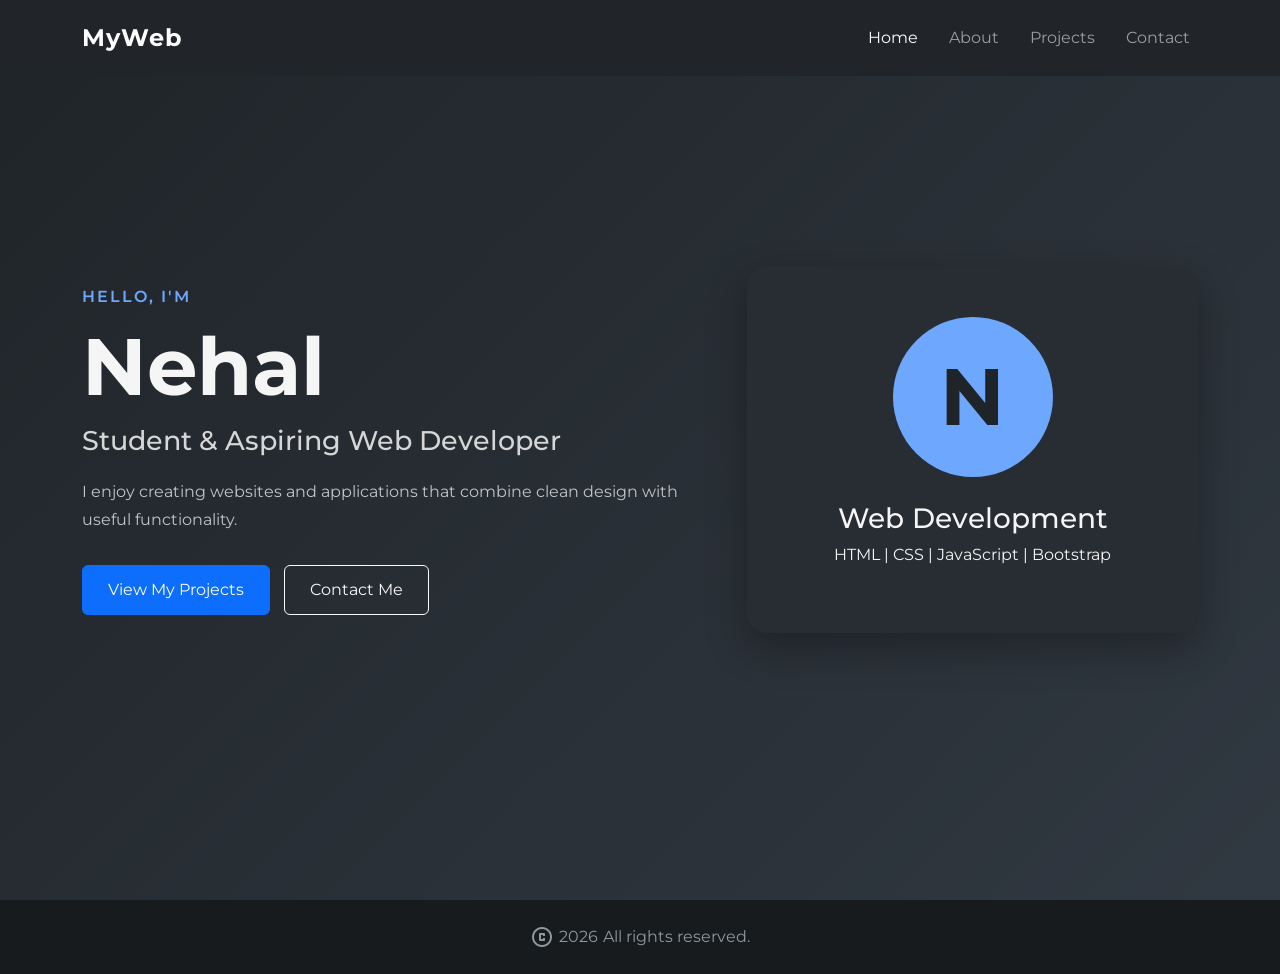
==== index.html @ 5fdbfc5e "Changed home.html to index.html" ====
<!DOCTYPE html>
<html lang="en">

<head>
    <meta charset="UTF-8">
    <meta name="viewport" content="width=device-width, initial-scale=1.0">

    <title>Home | Nehal</title>

    <!-- Bootstrap CSS -->
    <link
        href="https://cdn.jsdelivr.net/npm/bootstrap@5.3.8/dist/css/bootstrap.min.css"
        rel="stylesheet"
        integrity="sha384-sRIl4kxILFvY47J16cr9ZwB07vP4J8+LH7qKQnuqkuIAvNWLzeN8tE5YBujZqJLB"
        crossorigin="anonymous"
    >

    <!-- Google Font -->
    <link
        href="https://fonts.googleapis.com/css2?family=Montserrat:wght@400;500;600;700&display=swap"
        rel="stylesheet"
    >

    <!-- Material Symbols -->
    <link
        rel="stylesheet"
        href="https://fonts.googleapis.com/css2?family=Material+Symbols+Outlined:opsz,wght,FILL,GRAD@24,400,0,0&icon_names=copyright"
    >

    <!-- Custom CSS -->
    <link rel="stylesheet" href="style.css">

</head>

<body>

    <!-- Navigation -->
    <nav class="navbar navbar-expand-lg navbar-dark bg-dark fixed-top">

        <div class="container">

            <a class="navbar-brand fw-bold" href="home.html">
                MyWeb
            </a>

            <button
                class="navbar-toggler"
                type="button"
                data-bs-toggle="collapse"
                data-bs-target="#navbarNav"
                aria-controls="navbarNav"
                aria-expanded="false"
                aria-label="Toggle navigation"
            >
                <span class="navbar-toggler-icon"></span>
            </button>

            <div class="collapse navbar-collapse" id="navbarNav">

                <ul class="navbar-nav ms-auto">

                    <li class="nav-item">
                        <a class="nav-link active" href="home.html">Home</a>
                    </li>

                    <li class="nav-item">
                        <a class="nav-link" href="about.html">About</a>
                    </li>

                    <li class="nav-item">
                        <a class="nav-link" href="projects.html">Projects</a>
                    </li>

                    <li class="nav-item">
                        <a class="nav-link" href="contact.html">Contact</a>
                    </li>

                </ul>

            </div>

        </div>

    </nav>


    <main>

        <!-- Hero Section -->
        <section class="hero-section">

            <div class="container">

                <div class="row align-items-center min-vh-100">

                    <div class="col-lg-7">

                        <p class="intro-text">
                            Hello, I'm
                        </p>

                        <h1>
                            Nehal
                        </h1>

                        <h2>
                            Student &amp; Aspiring Web Developer
                        </h2>

                        <p class="hero-description">
                            I enjoy creating websites and applications that
                            combine clean design with useful functionality.
                        </p>

                        <div class="hero-buttons">

                            <a
                                href="projects.html"
                                class="btn btn-primary"
                            >
                                View My Projects
                            </a>

                            <a
                                href="contact.html"
                                class="btn btn-outline-light"
                            >
                                Contact Me
                            </a>

                        </div>

                    </div>


                    <div class="col-lg-5 text-center">

                        <div class="profile-card">

                            <div class="profile-circle">
                                N
                            </div>

                            <h3>
                                Web Development
                            </h3>

                            <p>
                                HTML | CSS | JavaScript | Bootstrap
                            </p>

                        </div>

                    </div>

                </div>

            </div>

        </section>

    </main>


    <!-- Footer -->
    <footer class="site-footer">

        <p>
            <span class="material-symbols-outlined">
                copyright
            </span>

            <span id="year"></span>

            All rights reserved.
        </p>

    </footer>


    <!-- Bootstrap JavaScript -->
    <script
        src="https://cdn.jsdelivr.net/npm/bootstrap@5.3.8/dist/js/bootstrap.bundle.min.js"
        integrity="sha384-FKyoEForCGlyvwx9Hj09JcYn3nv7wiPVlz7YYwJrWVcXK/BmnVDxM+D2scQbITxI"
        crossorigin="anonymous"
    ></script>

    <!-- Custom JavaScript -->
    <script src="script.js"></script>

</body>

</html>
---- style.css ----
/* ==============================
   General
   ============================== */

body {
    font-family: 'Montserrat', sans-serif;
    background-color: #1f2428;
    color: #f5f5f5;
    margin: 0;
}


/* ==============================
   Navigation
   ============================== */

.navbar {
    padding: 15px 0;
}

.navbar-brand {
    font-size: 1.5rem;
    letter-spacing: 1px;
}

.nav-link {
    margin-left: 15px;
    transition: 0.3s;
}

.nav-link:hover {
    color: #6ea8fe !important;
}


/* ==============================
   Hero Section
   ============================== */

.hero-section {
    min-height: 100vh;
    display: flex;
    align-items: center;
    background: linear-gradient(
        135deg,
        #1f2428,
        #303841
    );
}

.intro-text {
    color: #6ea8fe;
    font-weight: 600;
    text-transform: uppercase;
    letter-spacing: 2px;
    margin-bottom: 10px;
}

.hero-section h1 {
    font-size: 5rem;
    font-weight: 700;
    margin-bottom: 10px;
}

.hero-section h2 {
    font-size: 1.7rem;
    font-weight: 500;
    color: #d6d6d6;
    margin-bottom: 20px;
}

.hero-description {
    max-width: 600px;
    color: #bfc5ca;
    line-height: 1.8;
}

.hero-buttons {
    margin-top: 30px;
}

.hero-buttons .btn {
    margin-right: 10px;
    padding: 12px 25px;
}


/* ==============================
   Profile Card
   ============================== */

.profile-card {
    background-color: #272d32;
    padding: 50px 30px;
    border-radius: 20px;
    box-shadow: 0 15px 40px rgba(0, 0, 0, 0.3);
}

.profile-circle {
    width: 160px;
    height: 160px;
    border-radius: 50%;
    background-color: #6ea8fe;
    color: #1f2428;
    font-size: 5rem;
    font-weight: 700;

    display: flex;
    align-items: center;
    justify-content: center;

    margin: 0 auto 25px;
}


/* ==============================
   General Pages
   ============================== */

.page-section {
    padding: 130px 0 80px;
    min-height: 100vh;
}

.section-heading {
    margin-bottom: 60px;
}

.section-heading h1,
.section-heading h2 {
    font-weight: 700;
}

.section-heading > p:last-child {
    color: #bfc5ca;
    max-width: 700px;
    margin: 15px auto 0;
    line-height: 1.7;
}


/* ==============================
   About
   ============================== */

.about-box {
    background-color: #272d32;
    padding: 35px;
    border-radius: 15px;
    border-left: 4px solid #6ea8fe;
}

.about-box h3 {
    margin-bottom: 20px;
}

.about-box li {
    margin-bottom: 12px;
    color: #c8cdd1;
}


/* ==============================
   Skills
   ============================== */

.skills-section {
    padding: 80px 0;
    background-color: #272d32;
}

.skill-card {
    height: 100%;
    padding: 30px;
    background-color: #1f2428;
    border-radius: 15px;
    transition:
        transform 0.3s,
        box-shadow 0.3s;
}

.skill-card:hover {
    transform: translateY(-8px);
    box-shadow: 0 10px 25px rgba(0, 0, 0, 0.25);
}

.skill-card h3 {
    color: #6ea8fe;
    margin-bottom: 15px;
}


/* ==============================
   Projects
   ============================== */

.project-card {
    height: 100%;
    padding: 30px;
    background-color: #272d32;
    border-radius: 15px;
    border: 1px solid #3c444b;

    transition:
        transform 0.3s,
        border-color 0.3s;
}

.project-card:hover {
    transform: translateY(-8px);
    border-color: #6ea8fe;
}

.project-card h2 {
    font-size: 1.4rem;
    margin: 15px 0;
}

.project-card p {
    color: #bfc5ca;
    line-height: 1.7;
}

.project-number {
    font-size: 1.2rem;
    color: #6ea8fe;
    font-weight: 700;
}

.project-tags {
    margin-top: 25px;
}

.project-tags span {
    display: inline-block;
    background-color: #343b42;
    padding: 6px 10px;
    margin: 3px;
    border-radius: 5px;
    font-size: 0.8rem;
}


/* ==============================
   Contact
   ============================== */

.contact-form {
    background-color: #272d32;
    padding: 40px;
    border-radius: 15px;
}

.form-label {
    font-weight: 600;
}

.form-control {
    background-color: #1f2428;
    border: 1px solid #454d55;
    color: white;
    padding: 12px;
}

.form-control::placeholder {
    color: #8f989f;
}

.form-control:focus {
    background-color: #1f2428;
    color: white;
    border-color: #6ea8fe;
    box-shadow: none;
}


/* ==============================
   Footer
   ============================== */

.site-footer {
    display: flex;
    justify-content: center;
    align-items: center;

    background-color: #171b1e;

    padding: 25px;

    color: #8f989f;
}

.site-footer p {
    margin: 0;

    display: flex;
    align-items: center;

    gap: 5px;
}

.site-footer .material-symbols-outlined {
    font-size: 24px;
    line-height: 1;
}


/* ==============================
   Responsive Design
   ============================== */

@media (max-width: 767px) {

    .navbar {
        padding: 12px 0;
    }

    .nav-link {
        margin-left: 0;
    }

    .hero-section {
        padding: 100px 0 60px;
    }

    .hero-section h1 {
        font-size: 3.5rem;
    }

    .hero-section h2 {
        font-size: 1.3rem;
    }

    .hero-description {
        font-size: 0.95rem;
    }

    .hero-buttons {
        margin-top: 25px;
    }

    .hero-buttons .btn {
        margin-right: 5px;
        margin-bottom: 10px;
        padding: 10px 18px;
    }

    .profile-card {
        margin-top: 40px;
        padding: 40px 20px;
    }

    .profile-circle {
        width: 130px;
        height: 130px;
        font-size: 4rem;
    }

    .page-section {
        padding: 110px 0 60px;
    }

    .section-heading {
        margin-bottom: 40px;
    }

    .contact-form {
        padding: 25px;
    }

}


/* ==============================
   Extra Small Screens
   ============================== */

@media (max-width: 480px) {

    .hero-section h1 {
        font-size: 3rem;
    }

    .hero-section h2 {
        font-size: 1.15rem;
    }

    .hero-buttons .btn {
        display: block;
        width: 100%;
        margin-right: 0;
    }

}
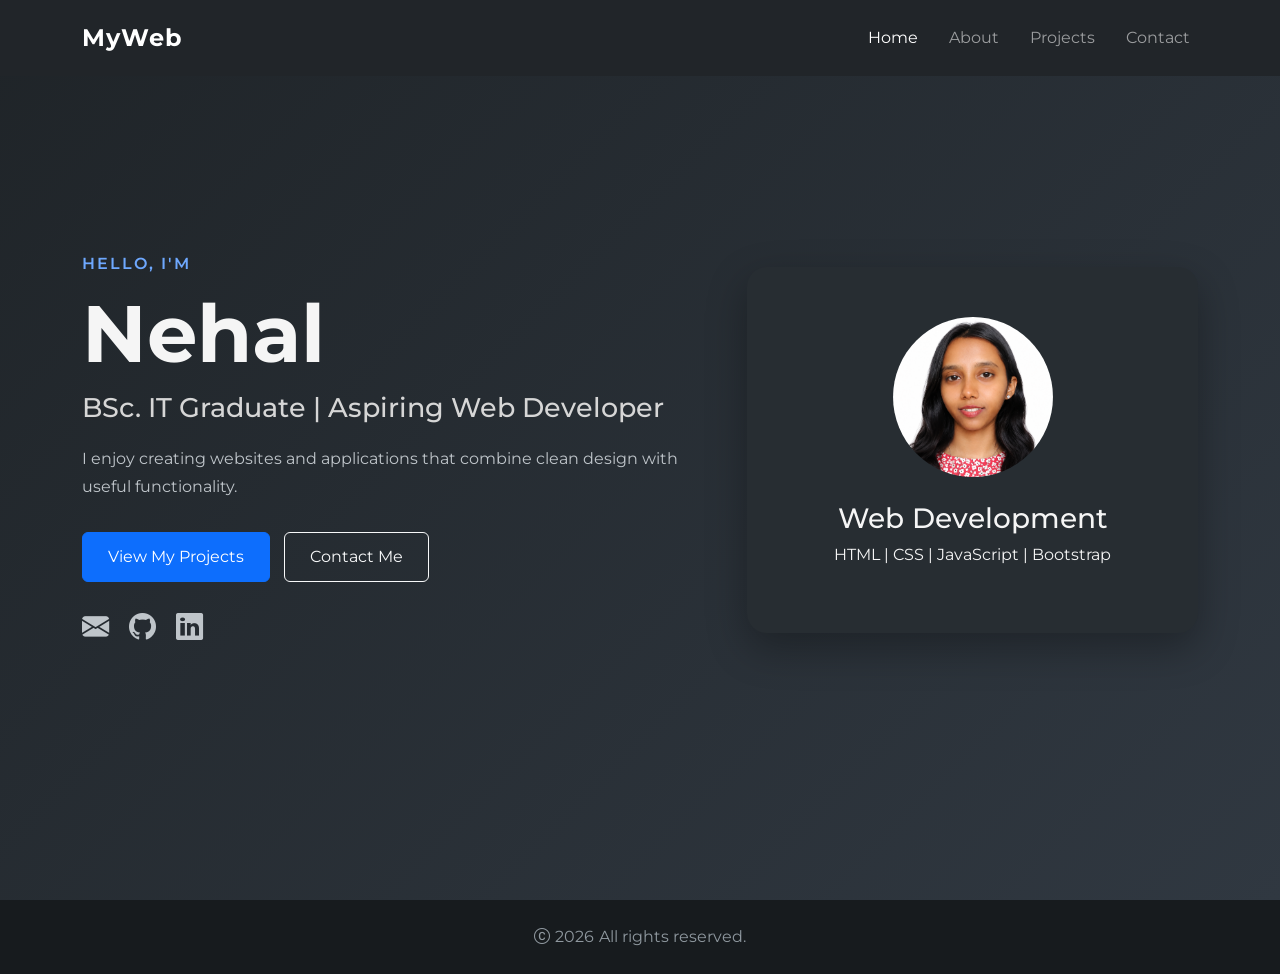
==== commit bf6313e4: "Added profile photo and social links on homepage" ====
--- a/index.html
+++ b/index.html
@@ -15,6 +15,12 @@
         crossorigin="anonymous"
     >
 
+    <!-- Bootstrap Icons -->
+    <link
+        rel="stylesheet"
+        href="https://cdn.jsdelivr.net/npm/bootstrap-icons@1.11.3/font/bootstrap-icons.css"
+    >
+
     <!-- Google Font -->
     <link
         href="https://fonts.googleapis.com/css2?family=Montserrat:wght@400;500;600;700&display=swap"
@@ -28,7 +34,7 @@
     >
 
     <!-- Custom CSS -->
-    <link rel="stylesheet" href="style.css">
+    <link rel="stylesheet" href="styles.css">
 
 </head>
 
@@ -104,7 +110,7 @@
                         </h1>
 
                         <h2>
-                            Student &amp; Aspiring Web Developer
+                            BSc. IT Graduate | Aspiring Web Developer
                         </h2>
 
                         <p class="hero-description">
@@ -113,7 +119,6 @@
                         </p>
 
                         <div class="hero-buttons">
-
                             <a
                                 href="projects.html"
                                 class="btn btn-primary"
@@ -130,15 +135,49 @@
 
                         </div>
 
+                        <div class = "social-links">
+
+                            <!-- Email -->
+                            <a
+                                href="mailto:nehal.anbhavne26@gmail.com"
+                                aria-label="Email"
+                                title="Email"
+                            >
+                                <i class="bi bi-envelope-fill"></i>
+                            </a>
+
+                            <!-- GitHub -->
+                            <a
+                                href="https://github.com/nehal216"
+                                target="_blank"
+                                rel="noopener noreferrer"
+                                aria-label="GitHub"
+                                title="GitHub"
+                            >
+                                <i class="bi bi-github"></i>
+                            </a>
+
+                            <!-- LinkedIn -->
+                            <a
+                                href="https://www.linkedin.com/in/nehal-anbhavne"
+                                target="_blank"
+                                rel="noopener noreferrer"
+                                aria-label="LinkedIn profile"
+                                title="LinkedIn"
+                            >
+                                <i class="bi bi-linkedin"></i>
+                            </a>
+
+                        </div>
+
                     </div>
 
 
                     <div class="col-lg-5 text-center">
 
                         <div class="profile-card">
-
                             <div class="profile-circle">
-                                N
+                                <img src="images/photo.png" alt="Photo of Nehal">
                             </div>
 
                             <h3>
@@ -166,9 +205,8 @@
     <footer class="site-footer">
 
         <p>
-            <span class="material-symbols-outlined">
-                copyright
-            </span>
+
+            <i class="bi bi-c-circle"></i>
 
             <span id="year"></span>
 
--- a/styles.css
+++ b/styles.css
@@ -0,0 +1,419 @@
+/* ==============================
+   General
+   ============================== */
+
+body {
+    font-family: 'Montserrat', sans-serif;
+    background-color: #1f2428;
+    color: #f5f5f5;
+    margin: 0;
+}
+
+
+/* ==============================
+   Navigation
+   ============================== */
+
+.navbar {
+    padding: 15px 0;
+}
+
+.navbar-brand {
+    font-size: 1.5rem;
+    letter-spacing: 1px;
+}
+
+.nav-link {
+    margin-left: 15px;
+    transition: 0.3s;
+}
+
+.nav-link:hover {
+    color: #6ea8fe !important;
+}
+
+
+/* ==============================
+   Hero Section
+   ============================== */
+
+.hero-section {
+    min-height: 100vh;
+    display: flex;
+    align-items: center;
+    background: linear-gradient(
+        135deg,
+        #1f2428,
+        #303841
+    );
+}
+
+.intro-text {
+    color: #6ea8fe;
+    font-weight: 600;
+    text-transform: uppercase;
+    letter-spacing: 2px;
+    margin-bottom: 10px;
+}
+
+.hero-section h1 {
+    font-size: 5rem;
+    font-weight: 700;
+    margin-bottom: 10px;
+}
+
+.hero-section h2 {
+    font-size: 1.7rem;
+    font-weight: 500;
+    color: #d6d6d6;
+    margin-bottom: 20px;
+}
+
+.hero-description {
+    max-width: 600px;
+    color: #bfc5ca;
+    line-height: 1.8;
+}
+
+.hero-buttons {
+    margin-top: 30px;
+}
+
+.hero-buttons .btn {
+    margin-right: 10px;
+    padding: 12px 25px;
+}
+
+/* ==============================
+   Social Links
+   ============================== */
+
+.social-links {
+    display: flex;
+    align-items: center;
+    gap: 20px;
+    margin-top: 25px;
+}
+
+.social-links a {
+    color: #bfc5ca;
+    font-size: 1.7rem;
+    text-decoration: none;
+    transition: 0.3s;
+}
+
+.social-links a:hover {
+    color: #6ea8fe;
+    transform: translateY(-3px);
+}
+
+
+/* ==============================
+   Profile Card
+   ============================== */
+
+.profile-card {
+    background-color: #272d32;
+    padding: 50px 30px;
+    border-radius: 20px;
+    box-shadow: 0 15px 40px rgba(0, 0, 0, 0.3);
+}
+
+.profile-circle {
+    width: 160px;
+    height: 160px;
+    border-radius: 50%;
+    overflow: hidden;
+
+    margin: 0 auto 25px;
+
+    background-color: #6ea8fe;
+}
+
+.profile-circle img {
+    width: 100%;
+    height: 100%;
+    object-fit: cover;
+    display: block;
+}
+
+
+/* ==============================
+   General Pages
+   ============================== */
+
+.page-section {
+    padding: 130px 0 80px;
+    min-height: 100vh;
+}
+
+.section-heading {
+    margin-bottom: 60px;
+}
+
+.section-heading h1,
+.section-heading h2 {
+    font-weight: 700;
+}
+
+.section-heading > p:last-child {
+    color: #bfc5ca;
+    max-width: 700px;
+    margin: 15px auto 0;
+    line-height: 1.7;
+}
+
+
+/* ==============================
+   About
+   ============================== */
+
+.about-box {
+    background-color: #272d32;
+    padding: 35px;
+    border-radius: 15px;
+    border-left: 4px solid #6ea8fe;
+}
+
+.about-box h3 {
+    margin-bottom: 20px;
+}
+
+.about-box li {
+    margin-bottom: 12px;
+    color: #c8cdd1;
+}
+
+
+/* ==============================
+   Skills
+   ============================== */
+
+.skills-section {
+    padding: 80px 0;
+    background-color: #272d32;
+}
+
+.skill-card {
+    height: 100%;
+    padding: 30px;
+    background-color: #1f2428;
+    border-radius: 15px;
+    transition:
+        transform 0.3s,
+        box-shadow 0.3s;
+}
+
+.skill-card:hover {
+    transform: translateY(-8px);
+    box-shadow: 0 10px 25px rgba(0, 0, 0, 0.25);
+}
+
+.skill-card h3 {
+    color: #6ea8fe;
+    margin-bottom: 15px;
+}
+
+
+/* ==============================
+   Projects
+   ============================== */
+
+.project-card {
+    height: 100%;
+    padding: 30px;
+    background-color: #272d32;
+    border-radius: 15px;
+    border: 1px solid #3c444b;
+
+    transition:
+        transform 0.3s,
+        border-color 0.3s;
+}
+
+.project-card:hover {
+    transform: translateY(-8px);
+    border-color: #6ea8fe;
+}
+
+.project-card h2 {
+    font-size: 1.4rem;
+    margin: 15px 0;
+}
+
+.project-card p {
+    color: #bfc5ca;
+    line-height: 1.7;
+}
+
+.project-number {
+    font-size: 1.2rem;
+    color: #6ea8fe;
+    font-weight: 700;
+}
+
+.project-tags {
+    margin-top: 25px;
+}
+
+.project-tags span {
+    display: inline-block;
+    background-color: #343b42;
+    padding: 6px 10px;
+    margin: 3px;
+    border-radius: 5px;
+    font-size: 0.8rem;
+}
+
+
+/* ==============================
+   Contact
+   ============================== */
+
+.contact-form {
+    background-color: #272d32;
+    padding: 40px;
+    border-radius: 15px;
+}
+
+.form-label {
+    font-weight: 600;
+}
+
+.form-control {
+    background-color: #1f2428;
+    border: 1px solid #454d55;
+    color: white;
+    padding: 12px;
+}
+
+.form-control::placeholder {
+    color: #8f989f;
+}
+
+.form-control:focus {
+    background-color: #1f2428;
+    color: white;
+    border-color: #6ea8fe;
+    box-shadow: none;
+}
+
+
+/* ==============================
+   Footer
+   ============================== */
+
+.site-footer {
+    display: flex;
+    justify-content: center;
+    align-items: center;
+
+    background-color: #171b1e;
+
+    padding: 25px;
+
+    color: #8f989f;
+}
+
+.site-footer p {
+    margin: 0;
+
+    display: flex;
+    align-items: center;
+
+    gap: 5px;
+}
+
+.site-footer .material-symbols-outlined {
+    font-size: 24px;
+    line-height: 1;
+}
+
+
+/* ==============================
+   Responsive Design
+   ============================== */
+
+@media (max-width: 767px) {
+
+    .navbar {
+        padding: 12px 0;
+    }
+
+    .nav-link {
+        margin-left: 0;
+    }
+
+    .hero-section {
+        padding: 100px 0 60px;
+    }
+
+    .hero-section h1 {
+        font-size: 3.5rem;
+    }
+
+    .hero-section h2 {
+        font-size: 1.3rem;
+    }
+
+    .hero-description {
+        font-size: 0.95rem;
+    }
+
+    .hero-buttons {
+        margin-top: 25px;
+    }
+
+    .hero-buttons .btn {
+        margin-right: 5px;
+        margin-bottom: 10px;
+        padding: 10px 18px;
+    }
+
+    .profile-card {
+        margin-top: 40px;
+        padding: 40px 20px;
+    }
+
+    .profile-circle {
+        width: 130px;
+        height: 130px;
+        font-size: 4rem;
+    }
+
+    .page-section {
+        padding: 110px 0 60px;
+    }
+
+    .section-heading {
+        margin-bottom: 40px;
+    }
+
+    .contact-form {
+        padding: 25px;
+    }
+
+}
+
+
+/* ==============================
+   Extra Small Screens
+   ============================== */
+
+@media (max-width: 480px) {
+
+    .hero-section h1 {
+        font-size: 3rem;
+    }
+
+    .hero-section h2 {
+        font-size: 1.15rem;
+    }
+
+    .hero-buttons .btn {
+        display: block;
+        width: 100%;
+        margin-right: 0;
+    }
+
+}
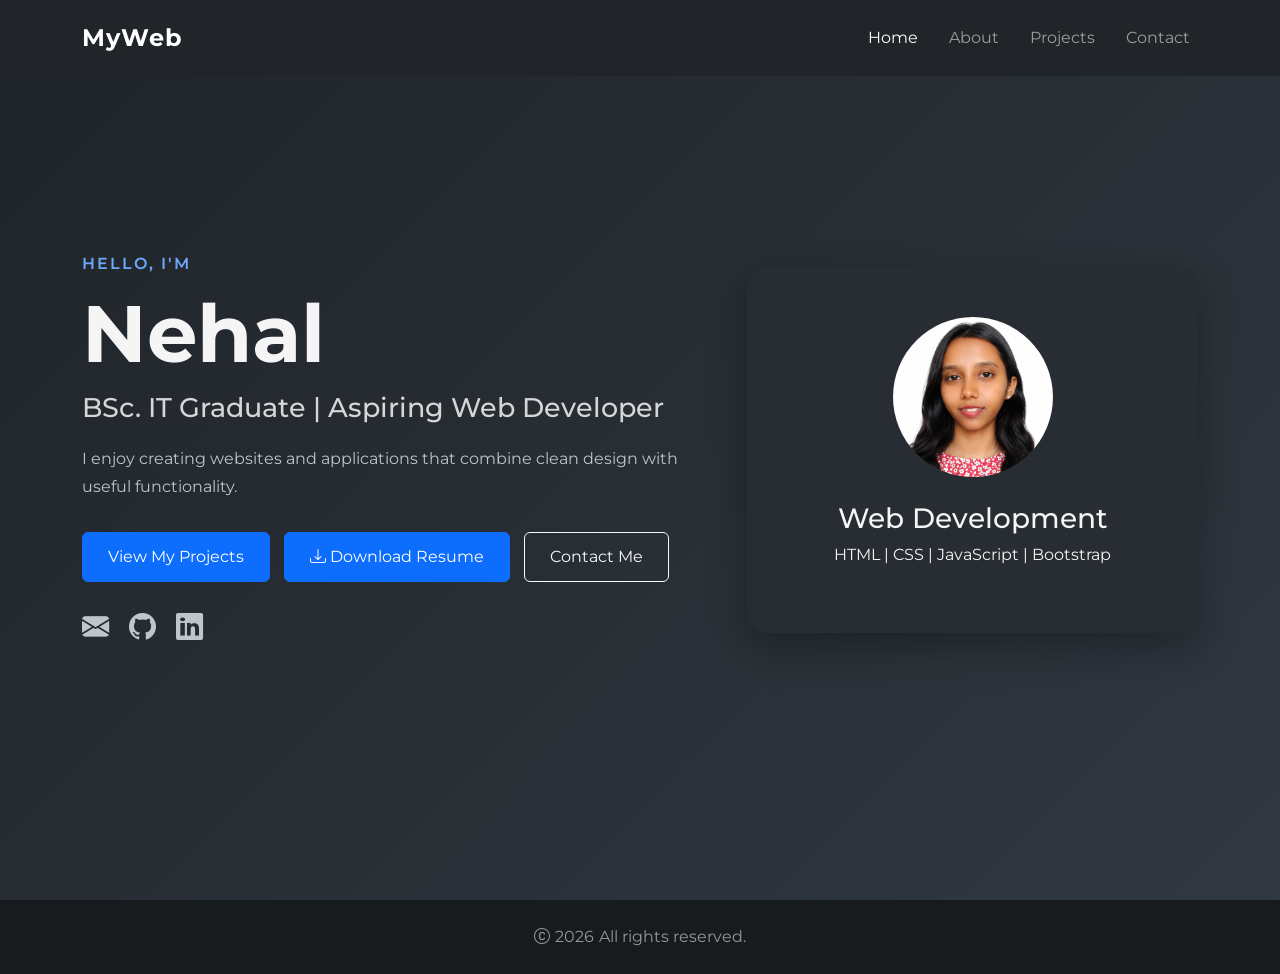
==== commit 597732eb: "Added download resume button" ====
--- a/index.html
+++ b/index.html
@@ -119,17 +119,19 @@
                         </p>
 
                         <div class="hero-buttons">
-                            <a
-                                href="projects.html"
-                                class="btn btn-primary"
-                            >
+
+                            <a href="projects.html" class="btn btn-primary">
                                 View My Projects
                             </a>
 
-                            <a
-                                href="contact.html"
-                                class="btn btn-outline-light"
-                            >
+                            <a href="resume/Nehal_Resume.pdf"
+                            class="btn btn-primary"
+                            download>
+                                <i class="bi bi-download"></i>
+                                Download Resume
+                            </a>
+
+                            <a href="contact.html" class="btn btn-outline-light">
                                 Contact Me
                             </a>
 
--- a/styles.css
+++ b/styles.css
@@ -194,26 +194,117 @@
     background-color: #272d32;
 }
 
-.skill-card {
+/* ==============================
+   Skills
+   ============================== */
+
+.skills-section {
+    padding: 80px 0;
+    background-color: #272d32;
+}
+
+
+/* Individual Category Card */
+
+.skill-category-card {
     height: 100%;
-    padding: 30px;
+    padding: 35px 30px;
+
     background-color: #1f2428;
+
     border-radius: 15px;
+
     transition:
         transform 0.3s,
         box-shadow 0.3s;
 }
 
-.skill-card:hover {
+
+/* Card Hover */
+
+.skill-category-card:hover {
     transform: translateY(-8px);
-    box-shadow: 0 10px 25px rgba(0, 0, 0, 0.25);
-}
-
-.skill-card h3 {
+
+    box-shadow:
+        0 10px 25px rgba(0, 0, 0, 0.25);
+}
+
+
+/* Category Title */
+
+.skill-category-card h3 {
     color: #6ea8fe;
+
+    font-size: 1.6rem;
+    font-weight: 600;
+
     margin-bottom: 15px;
 }
 
+
+/* Description */
+
+.skill-category-description {
+    color: #bfc5ca;
+
+    line-height: 1.7;
+
+    min-height: 58px;
+
+    margin-bottom: 35px;
+}
+
+
+/* Icons Container */
+
+.skill-icons {
+    display: flex;
+    align-items: flex-start;
+    justify-content: space-between;
+    width: 100%;
+    margin-top: auto;
+}
+
+
+/* Individual Skill */
+
+.skill-item {
+    display: flex;
+
+    flex-direction: column;
+
+    align-items: center;
+
+    justify-content: flex-start;
+
+    text-align: center;
+
+    min-width: 55px;
+}
+
+
+/* Technology Logo */
+
+.skill-item i {
+    font-size: 3rem;
+
+    line-height: 1;
+
+    margin-bottom: 12px;
+}
+
+
+/* Skill Name */
+
+.skill-item span {
+    color: #f5f5f5;
+
+    font-size: 0.85rem;
+
+    font-weight: 500;
+
+    white-space: nowrap;
+}
 
 /* ==============================
    Projects
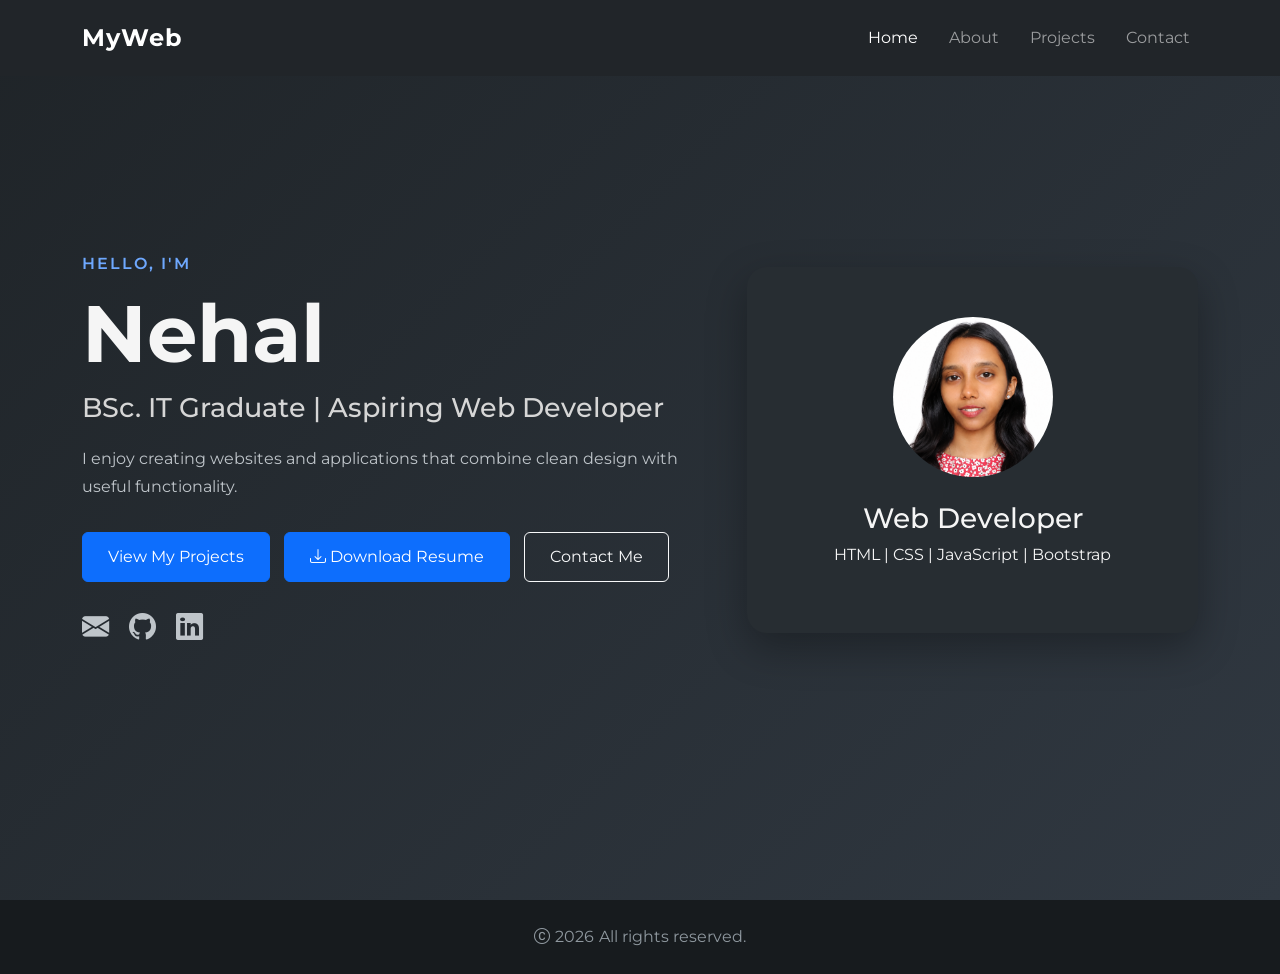
==== commit d941488a: "Complete portfolio website" ====
--- a/index.html
+++ b/index.html
@@ -183,7 +183,7 @@
                             </div>
 
                             <h3>
-                                Web Development
+                                Web Developer
                             </h3>
 
                             <p>
@@ -230,4 +230,8 @@
 
 </body>
 
-</html>+</html>
+
+<!-- "https://www.linkedin.com/in/nehal-anbhavne"
+"https://github.com/nehal216"
+"mailto:nehal.anbhavne26@gmail.com" -->
--- a/styles.css
+++ b/styles.css
@@ -184,6 +184,68 @@
     color: #c8cdd1;
 }
 
+.education-section {
+    padding: 80px 0;
+    background-color: #272d32;
+}
+
+.education-timeline {
+    max-width: 900px;
+    margin: 50px auto 0;
+}
+
+.education-card {
+    display: flex;
+    gap: 25px;
+    padding: 30px;
+    margin-bottom: 25px;
+    background-color: #1f2428;
+    border-radius: 15px;
+    transition:
+        transform 0.3s,
+        box-shadow 0.3s;
+}
+
+.education-card:hover {
+    transform: translateY(-5px);
+    box-shadow: 0 10px 25px rgba(0, 0, 0, 0.25);
+}
+
+.education-icon {
+    min-width: 60px;
+    height: 60px;
+    display: flex;
+    align-items: center;
+    justify-content: center;
+    background-color: #6ea8fe;
+    color: #1f2428;
+    border-radius: 50%;
+    font-size: 1.5rem;
+}
+
+.education-content {
+    flex: 1;
+}
+
+.education-year {
+    color: #6ea8fe;
+    font-size: 0.9rem;
+    font-weight: 600;
+}
+
+.education-content h3 {
+    color: #f5f5f5;
+    font-size: 1.4rem;
+    margin: 8px 0;
+}
+
+.education-content h4 {
+    color: #bfc5ca;
+    font-size: 1rem;
+    font-weight: 500;
+    margin-bottom: 12px;
+}
+
 
 /* ==============================
    Skills
@@ -312,10 +374,14 @@
 
 .project-card {
     height: 100%;
-    padding: 30px;
+    display: flex;
+    flex-direction: column;
+
+    padding: 40px;
+
     background-color: #272d32;
+    border: 1px solid #3a4147;
     border-radius: 15px;
-    border: 1px solid #3c444b;
 
     transition:
         transform 0.3s,
@@ -356,6 +422,37 @@
     font-size: 0.8rem;
 }
 
+.project-card-footer {
+    margin-top: auto;
+    width: 100%;
+
+    display: flex;
+    justify-content: flex-end;
+
+    padding-top: 25px;
+}
+
+.learn-more {
+    display: inline-flex;
+    align-items: center;
+    gap: 8px;
+    color: #6ea8fe;
+    text-decoration: none;
+    font-weight: 600;
+    transition: 0.3s;
+}
+
+.learn-more i {
+    transition: transform 0.3s;
+}
+
+.learn-more:hover {
+    color: #8bb9ff;
+}
+
+.learn-more:hover i {
+    transform: translateX(5px);
+}
 
 /* ==============================
    Contact
@@ -507,4 +604,264 @@
         margin-right: 0;
     }
 
-}+}
+
+@media (max-width: 576px) {
+
+    .education-card {
+        padding: 25px;
+        gap: 18px;
+    }
+
+    .education-icon {
+        min-width: 50px;
+        width: 50px;
+        height: 50px;
+        font-size: 1.2rem;
+    }
+
+    .education-content h3 {
+        font-size: 1.2rem;
+    }
+
+}
+
+/* ========================================
+   Project Detail Page
+======================================== */
+
+.project-detail-section {
+    padding: 120px 0 80px;
+    background-color: #272d32;
+    min-height: 100vh;
+}
+
+.project-detail-header {
+    max-width: 800px;
+    margin: 0 auto;
+}
+
+.project-detail-header h1 {
+    color: #f5f5f5;
+    font-size: 3rem;
+    font-weight: 700;
+    margin-bottom: 20px;
+}
+
+.project-tagline {
+    color: #bfc5ca;
+    font-size: 1.1rem;
+    line-height: 1.7;
+    max-width: 700px;
+    margin: 0 auto 25px;
+}
+
+.project-status {
+    display: inline-flex;
+    align-items: center;
+    gap: 8px;
+    padding: 8px 16px;
+    border-radius: 30px;
+    background-color: #3a3030;
+    color: #ffc107;
+    font-size: 0.9rem;
+    font-weight: 600;
+}
+
+.project-github {
+    margin-top: 30px;
+}
+
+.project-github .btn {
+    padding: 10px 22px;
+}
+
+
+/* ========================================
+   Project Information
+======================================== */
+
+.project-info-section {
+    max-width: 900px;
+    margin: 70px auto 0;
+}
+
+.project-info-section h2 {
+    color: #6ea8fe;
+    font-size: 1.8rem;
+    font-weight: 600;
+    margin-bottom: 20px;
+}
+
+.project-info-section > p {
+    color: #bfc5ca;
+    line-height: 1.8;
+    font-size: 1rem;
+}
+
+
+/* ========================================
+   Technologies
+======================================== */
+
+.technology-list {
+    display: flex;
+    flex-wrap: wrap;
+    gap: 15px;
+}
+
+.technology-badge {
+    display: inline-flex;
+    align-items: center;
+    gap: 10px;
+    padding: 12px 20px;
+    background-color: #1f2428;
+    border: 1px solid #3a4147;
+    border-radius: 10px;
+    color: #f5f5f5;
+    font-size: 0.95rem;
+    font-weight: 500;
+}
+
+.technology-badge i {
+    font-size: 1.5rem;
+}
+
+
+/* ========================================
+   Feature Cards
+======================================== */
+
+.feature-card {
+    height: 100%;
+    padding: 28px;
+    background-color: #1f2428;
+    border-radius: 15px;
+    transition:
+        transform 0.3s,
+        box-shadow 0.3s;
+}
+
+.feature-card:hover {
+    transform: translateY(-5px);
+    box-shadow: 0 10px 25px rgba(0, 0, 0, 0.25);
+}
+
+.feature-heading {
+    display: flex;
+    align-items: center;
+    gap: 12px;
+    margin-bottom: 12px;
+}
+
+.feature-heading i {
+    color: #6ea8fe;
+    font-size: 2rem;
+}
+
+.feature-heading h3 {
+    color: #f5f5f5;
+    font-size: 1.2rem;
+    font-weight: 600;
+    margin: 0;
+}
+
+.feature-card p {
+    color: #bfc5ca;
+    line-height: 1.6;
+    margin-bottom: 0;
+}
+
+
+/* ========================================
+   Project Screenshots
+======================================== */
+
+.project-screenshots {
+    align-items: flex-start;
+}
+
+.screenshot-card {
+    padding: 15px;
+    background-color: #1f2428;
+    border-radius: 15px;
+    text-align: center;
+}
+
+.screenshot-card img {
+    display: block;
+    width: 100%;
+    max-height: 700px;
+    object-fit: contain;
+    border-radius: 10px;
+}
+
+.screenshot-card p {
+    color: #bfc5ca;
+    margin: 15px 0 5px;
+    font-size: 0.95rem;
+    font-weight: 500;
+}
+
+
+/* ========================================
+   Back Button
+======================================== */
+
+.project-back-button {
+    margin-top: 60px;
+}
+
+.project-back-button .btn {
+    padding: 10px 22px;
+}
+
+
+/* ========================================
+   Mobile
+======================================== */
+
+@media (max-width: 768px) {
+
+    .project-detail-section {
+        padding: 100px 0 60px;
+    }
+
+    .project-detail-header h1 {
+        font-size: 2.3rem;
+    }
+
+    .project-tagline {
+        font-size: 1rem;
+    }
+
+    .project-info-section {
+        margin-top: 50px;
+    }
+
+    .project-info-section h2 {
+        font-size: 1.5rem;
+    }
+
+    .feature-card {
+        padding: 24px;
+    }
+
+}
+
+@media (max-width: 576px) {
+
+    .project-detail-header h1 {
+        font-size: 2rem;
+    }
+
+    .technology-list {
+        gap: 10px;
+    }
+
+    .technology-badge {
+        padding: 10px 15px;
+    }
+
+}
+
